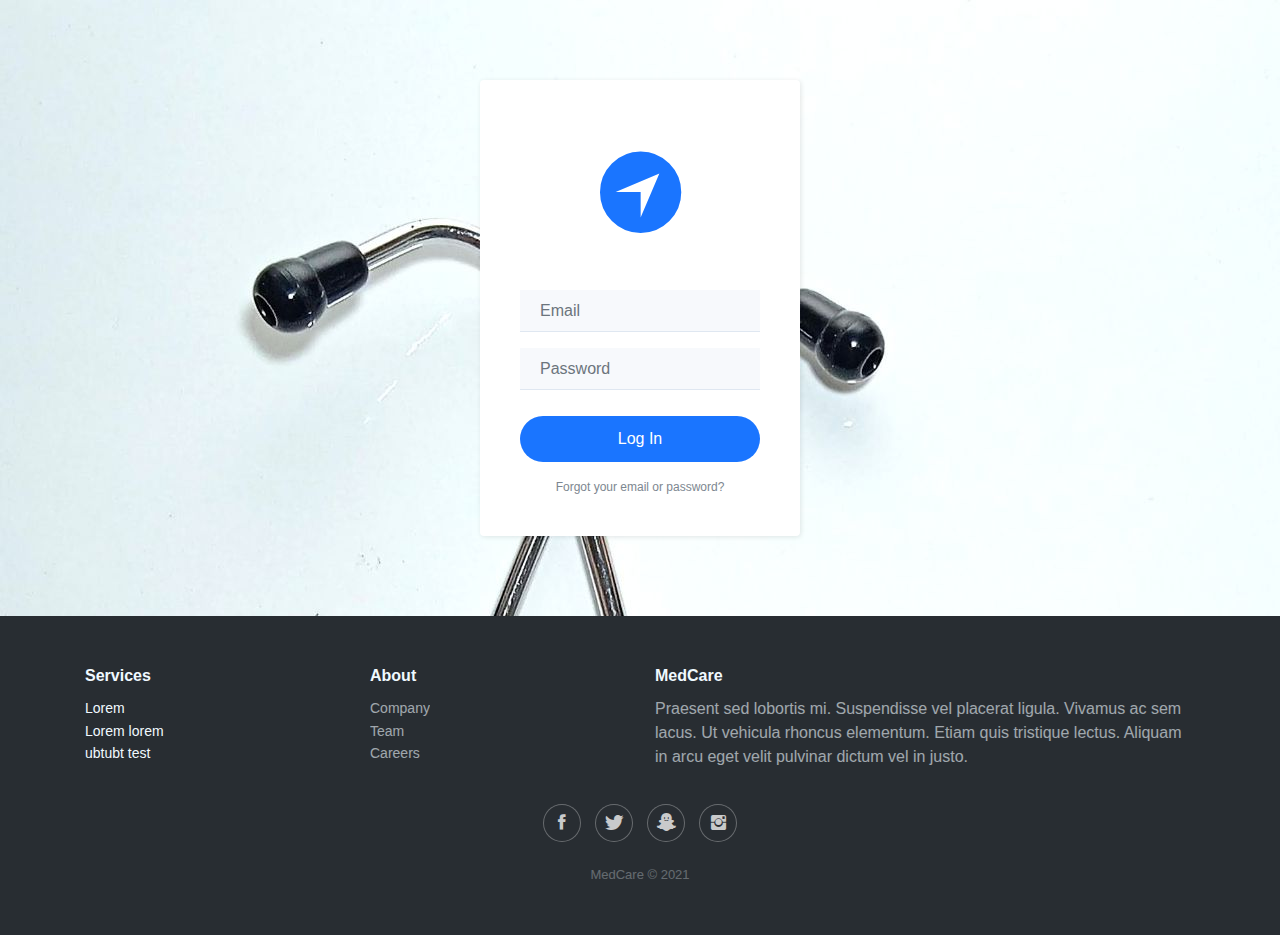
==== front/tt/index.html @ 880a4b4d "Add files via upload" ====
<!DOCTYPE html>
<html lang="en">

<head>
    <meta charset="utf-8">
    <meta name="viewport" content="width=device-width, initial-scale=1.0, shrink-to-fit=no">
    <title>login</title>
    <link rel="stylesheet" href="assets/bootstrap/css/bootstrap.min.css">
    <link rel="stylesheet" href="assets/fonts/ionicons.min.css">
    <link rel="stylesheet" href="assets/css/Footer-Dark.css">
    <link rel="stylesheet" href="assets/css/gradient-navbar-1.css">
    <link rel="stylesheet" href="assets/css/gradient-navbar.css">
    <link rel="stylesheet" href="assets/css/Login-Form-Clean.css">
    <link rel="stylesheet" href="assets/css/Login-Form-Dark.css">
    <link rel="stylesheet" href="assets/css/Registration-Form-with-Photo.css">
    <link rel="stylesheet" href="assets/css/styles.css">
</head>

<body>
    <section class="login-clean">
        <form method="post">
            <h2 class="sr-only">Login Form</h2>
            <div class="illustration"><i class="icon ion-ios-navigate"></i></div>
            <div class="form-group"><input class="form-control" type="email" name="email" placeholder="Email"></div>
            <div class="form-group"><input class="form-control" type="password" name="password" placeholder="Password"></div>
            <div class="form-group"><button class="btn btn-primary btn-block" type="submit">Log In</button></div><a class="forgot" href="#">Forgot your email or password?</a>
        </form>
    </section>
    <footer class="footer-dark">
        <div class="container">
            <div class="row">
                <div class="col-sm-6 col-md-3 item">
                    <h3>Services</h3>
                    <ul>
                        <li>Lorem</li>
                        <li>Lorem lorem&nbsp;</li>
                        <li>ubtubt test</li>
                    </ul>
                </div>
                <div class="col-sm-6 col-md-3 item">
                    <h3>About</h3>
                    <ul>
                        <li><a href="#">Company</a></li>
                        <li><a href="#">Team</a></li>
                        <li><a href="#">Careers</a></li>
                    </ul>
                </div>
                <div class="col-md-6 item text">
                    <h3>MedCare</h3>
                    <p>Praesent sed lobortis mi. Suspendisse vel placerat ligula. Vivamus ac sem lacus. Ut vehicula rhoncus elementum. Etiam quis tristique lectus. Aliquam in arcu eget velit pulvinar dictum vel in justo.</p>
                </div>
                <div class="col item social"><a href="#"><i class="icon ion-social-facebook"></i></a><a href="#"><i class="icon ion-social-twitter"></i></a><a href="#"><i class="icon ion-social-snapchat"></i></a><a href="#"><i class="icon ion-social-instagram"></i></a></div>
            </div>
            <p class="copyright">MedCare © 2021</p>
        </div>
    </footer>
    <script src="assets/js/jquery.min.js"></script>
    <script src="assets/bootstrap/js/bootstrap.min.js"></script>
</body>

</html>
---- front/tt/assets/css/Footer-Dark.css ----
.footer-dark {
  padding: 50px 0;
  color: #f0f9ff;
  background-color: #282d32;
}

.footer-dark h3 {
  margin-top: 0;
  margin-bottom: 12px;
  font-weight: bold;
  font-size: 16px;
}

.footer-dark ul {
  padding: 0;
  list-style: none;
  line-height: 1.6;
  font-size: 14px;
  margin-bottom: 0;
}

.footer-dark ul a {
  color: inherit;
  text-decoration: none;
  opacity: 0.6;
}

.footer-dark ul a:hover {
  opacity: 0.8;
}

@media (max-width:767px) {
  .footer-dark .item:not(.social) {
    text-align: center;
    padding-bottom: 20px;
  }
}

.footer-dark .item.text {
  margin-bottom: 36px;
}

@media (max-width:767px) {
  .footer-dark .item.text {
    margin-bottom: 0;
  }
}

.footer-dark .item.text p {
  opacity: 0.6;
  margin-bottom: 0;
}

.footer-dark .item.social {
  text-align: center;
}

@media (max-width:991px) {
  .footer-dark .item.social {
    text-align: center;
    margin-top: 20px;
  }
}

.footer-dark .item.social > a {
  font-size: 20px;
  width: 36px;
  height: 36px;
  line-height: 36px;
  display: inline-block;
  text-align: center;
  border-radius: 50%;
  box-shadow: 0 0 0 1px rgba(255,255,255,0.4);
  margin: 0 8px;
  color: #fff;
  opacity: 0.75;
}

.footer-dark .item.social > a:hover {
  opacity: 0.9;
}

.footer-dark .copyright {
  text-align: center;
  padding-top: 24px;
  opacity: 0.3;
  font-size: 13px;
  margin-bottom: 0;
}
---- front/tt/assets/css/gradient-navbar-1.css ----
#brand-logo {
  font-size: 34px;
}

#app-navbar {
  background: linear-gradient(120deg, #00e4d0, #5983e8);
}
---- front/tt/assets/css/gradient-navbar.css ----
#brand-logo {
  font-size: 34px;
}

#app-navbar {
  background: linear-gradient(120deg, #00e4d0, #5983e8);
}
---- front/tt/assets/css/Login-Form-Clean.css ----
.login-clean {
  background: #f1f7fc;
  padding: 80px 0;
}

.login-clean form {
  max-width: 320px;
  width: 90%;
  margin: 0 auto;
  background-color: #ffffff;
  padding: 40px;
  border-radius: 4px;
  color: #505e6c;
  box-shadow: 1px 1px 5px rgba(0,0,0,0.1);
}

.login-clean .illustration {
  text-align: center;
  padding: 0 0 20px;
  font-size: 100px;
  color: rgb(26, 117, 255);
}

.login-clean form .form-control {
  background: #f7f9fc;
  border: none;
  border-bottom: 1px solid #dfe7f1;
  border-radius: 0;
  box-shadow: none;
  outline: none;
  color: inherit;
  text-indent: 8px;
  height: 42px;
}

.login-clean form .btn-primary {
  background: #1a75ff;
  border: none;
  border-radius: 25px;
  padding: 11px;
  box-shadow: none;
  margin-top: 26px;
  text-shadow: none;
  outline: none !important;
}

.login-clean form .btn-primary:hover, .login-clean form .btn-primary:active {
  background: #1a75ff;
}

.login-clean form .btn-primary:active {
  transform: translateY(1px);
}

.login-clean form .forgot {
  display: block;
  text-align: center;
  font-size: 12px;
  color: #6f7a85;
  opacity: 0.9;
  text-decoration: none;
}

.login-clean form .forgot:hover, .login-clean form .forgot:active {
  opacity: 1;
  text-decoration: none;
}

.login-clean {
  background-image: url(../../assets/img/login-bg.jpg);
}
---- front/tt/assets/css/Login-Form-Dark.css ----
.login-dark {
  height: 1000px;
  background: #475d62 url(../../assets/img/star-sky.jpg);
  background-size: cover;
  position: relative;
}

.login-dark form {
  max-width: 320px;
  width: 90%;
  background-color: #1e2833;
  padding: 40px;
  border-radius: 4px;
  transform: translate(-50%, -50%);
  position: absolute;
  top: 50%;
  left: 50%;
  color: #fff;
  box-shadow: 3px 3px 4px rgba(0,0,0,0.2);
}

.login-dark .illustration {
  text-align: center;
  padding: 15px 0 20px;
  font-size: 100px;
  color: #2980ef;
}

.login-dark form .form-control {
  background: none;
  border: none;
  border-bottom: 1px solid #434a52;
  border-radius: 0;
  box-shadow: none;
  outline: none;
  color: inherit;
}

.login-dark form .btn-primary {
  background: #214a80;
  border: none;
  border-radius: 4px;
  padding: 11px;
  box-shadow: none;
  margin-top: 26px;
  text-shadow: none;
  outline: none;
}

.login-dark form .btn-primary:hover, .login-dark form .btn-primary:active {
  background: #214a80;
  outline: none;
}

.login-dark form .forgot {
  display: block;
  text-align: center;
  font-size: 12px;
  color: #6f7a85;
  opacity: 0.9;
  text-decoration: none;
}

.login-dark form .forgot:hover, .login-dark form .forgot:active {
  opacity: 1;
  text-decoration: none;
}

.login-dark form .btn-primary:active {
  transform: translateY(1px);
}

body {
  margin: 0;
  font-family: -apple-system,BlinkMacSystemFont,"Segoe UI",Roboto,"Helvetica Neue",Arial,"Noto Sans","Liberation Sans",sans-serif,"Apple Color Emoji","Segoe UI Emoji","Segoe UI Symbol","Noto Color Emoji";
  font-size: 1rem;
  font-weight: 400;
  line-height: 1.5;
  color: #212529;
  text-align: left;
  /*background-image: url(../../assets/img/star-sky.jpg);*/
  background-color: #fff;
}
---- front/tt/assets/css/Registration-Form-with-Photo.css ----
.register-photo {
  background: #f1f7fc;
  padding: 80px 0;
}

.register-photo .image-holder {
  display: table-cell;
  width: auto;
  background: url(../../assets/img/register-bg.jpg);
  background-size: cover;
}

.register-photo .form-container {
  display: table;
  max-width: 900px;
  width: 90%;
  margin: 0 auto;
  box-shadow: 1px 1px 5px rgba(0,0,0,0.1);
}

.register-photo form {
  display: table-cell;
  width: 400px;
  background-color: #ffffff;
  padding: 40px 60px;
  color: #505e6c;
}

@media (max-width:991px) {
  .register-photo form {
    padding: 40px;
  }
}

.register-photo form h2 {
  font-size: 24px;
  line-height: 1.5;
  margin-bottom: 30px;
}

.register-photo form .form-control {
  background: #f7f9fc;
  border: none;
  border-bottom: 1px solid #dfe7f1;
  border-radius: 0;
  box-shadow: none;
  outline: none;
  color: inherit;
  text-indent: 6px;
  height: 40px;
}

.register-photo form .form-check {
  font-size: 13px;
  line-height: 20px;
}

.register-photo form .btn-primary {
  background: #3333ff;
  border: none;
  border-radius: 25px;
  padding: 11px;
  box-shadow: none;
  margin-top: 35px;
  text-shadow: none;
  outline: none !important;
}

.register-photo form .btn-primary:hover, .register-photo form .btn-primary:active {
  background: #3333ff;
}

.register-photo form .btn-primary:active {
  transform: translateY(1px);
}

.register-photo form .already {
  display: block;
  text-align: center;
  font-size: 12px;
  color: #6f7a85;
  opacity: 0.9;
  text-decoration: none;
}
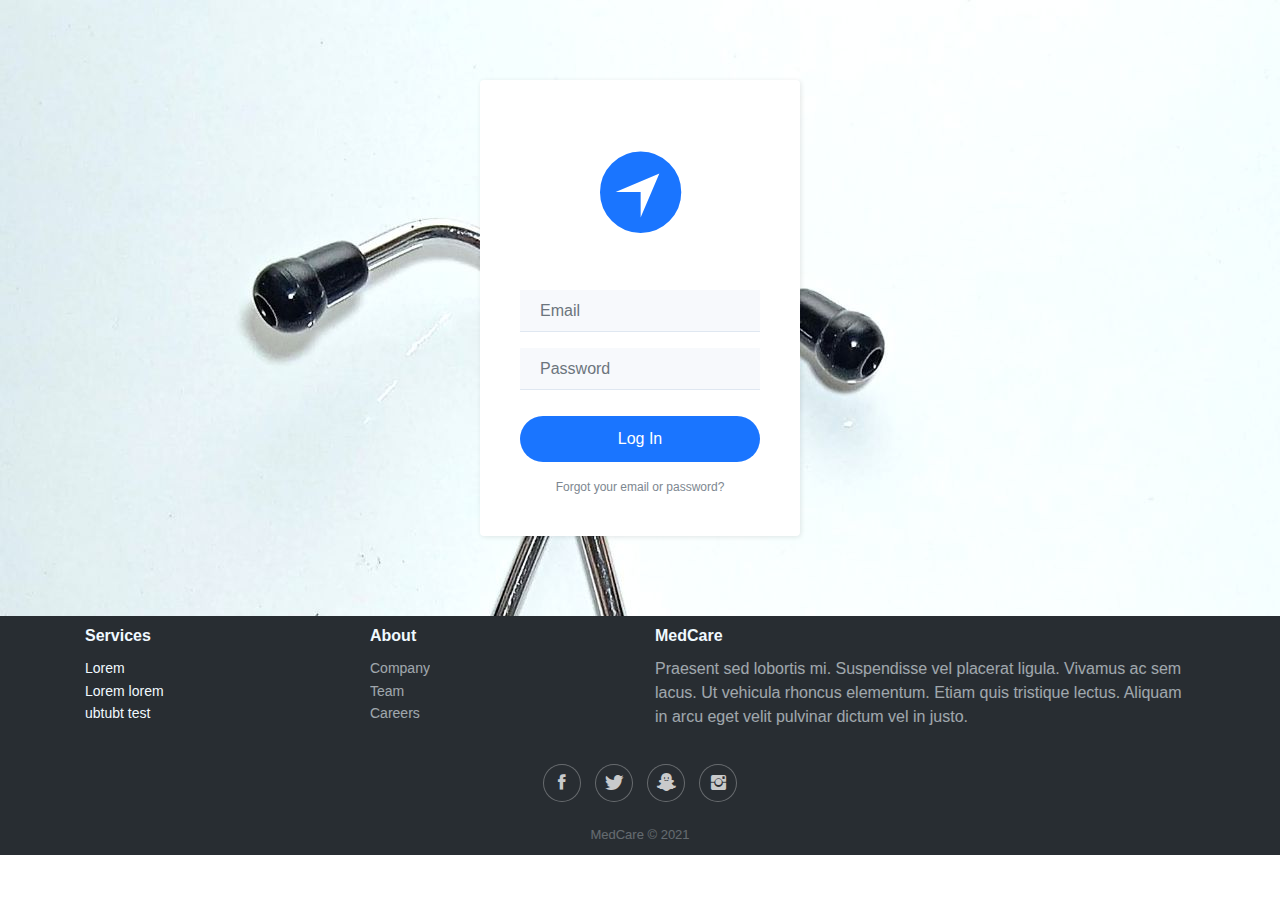
==== commit 1edd89d3: "addDep*" ====
--- a/front/tt/index.html
+++ b/front/tt/index.html
@@ -4,7 +4,7 @@
 <head>
     <meta charset="utf-8">
     <meta name="viewport" content="width=device-width, initial-scale=1.0, shrink-to-fit=no">
-    <title>login</title>
+    <title>MedNotes - LogIn</title>
     <link rel="stylesheet" href="assets/bootstrap/css/bootstrap.min.css">
     <link rel="stylesheet" href="assets/fonts/ionicons.min.css">
     <link rel="stylesheet" href="assets/css/Footer-Dark.css">
@@ -14,16 +14,17 @@
     <link rel="stylesheet" href="assets/css/Login-Form-Dark.css">
     <link rel="stylesheet" href="assets/css/Registration-Form-with-Photo.css">
     <link rel="stylesheet" href="assets/css/styles.css">
+    
 </head>
 
 <body>
     <section class="login-clean">
         <form method="post">
             <h2 class="sr-only">Login Form</h2>
-            <div class="illustration"><i class="icon ion-ios-navigate"></i></div>
-            <div class="form-group"><input class="form-control" type="email" name="email" placeholder="Email"></div>
-            <div class="form-group"><input class="form-control" type="password" name="password" placeholder="Password"></div>
-            <div class="form-group"><button class="btn btn-primary btn-block" type="submit">Log In</button></div><a class="forgot" href="#">Forgot your email or password?</a>
+            <div  class="illustration"><i class="icon ion-ios-navigate"></i></div>
+            <div  class="form-group"><input id = "email" class="form-control" type="email" name="email" placeholder="Email"></div>
+            <div class="form-group"><input id="password" class="form-control" type="password" name="password" placeholder="Password"></div>
+            <div  class="form-group"><button id = "submit" class="btn btn-primary btn-block" type="submit">Log In</button></div><a class="forgot" href="#">Forgot your email or password?</a>
         </form>
     </section>
     <footer class="footer-dark">
@@ -56,6 +57,7 @@
     </footer>
     <script src="assets/js/jquery.min.js"></script>
     <script src="assets/bootstrap/js/bootstrap.min.js"></script>
+    <script src="front-back/logInjs.js"></script>
 </body>
 
 </html>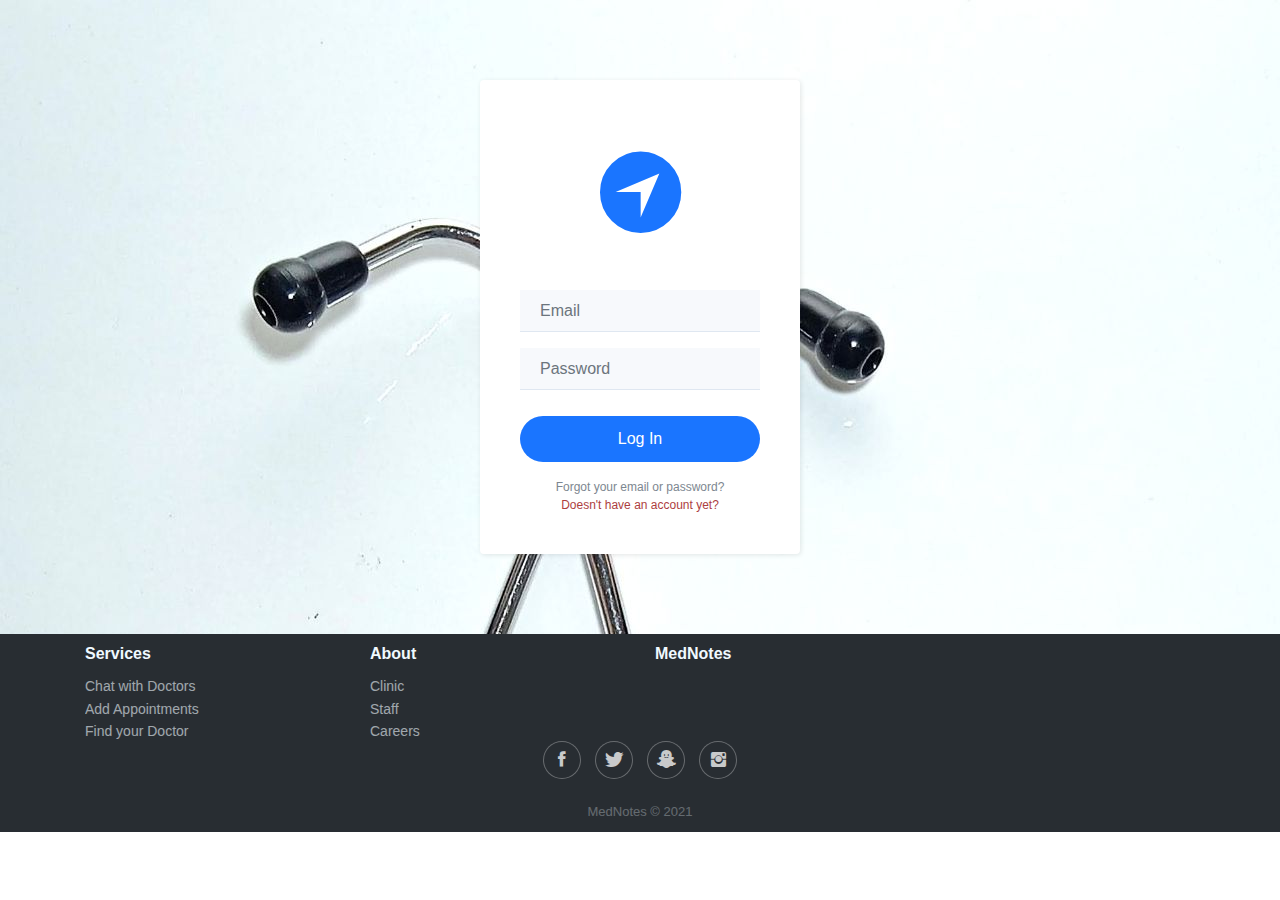
==== commit d92fd0b2: "AllConnectionsDone" ====
--- a/front/tt/index.html
+++ b/front/tt/index.html
@@ -25,6 +25,8 @@
             <div  class="form-group"><input id = "email" class="form-control" type="email" name="email" placeholder="Email"></div>
             <div class="form-group"><input id="password" class="form-control" type="password" name="password" placeholder="Password"></div>
             <div  class="form-group"><button id = "submit" class="btn btn-primary btn-block" type="submit">Log In</button></div><a class="forgot" href="#">Forgot your email or password?</a>
+            <a style="color: brown;"class="forgot" href="register.html">Doesn't have an account yet?</a>
+            
         </form>
     </section>
     <footer class="footer-dark">
@@ -33,31 +35,35 @@
                 <div class="col-sm-6 col-md-3 item">
                     <h3>Services</h3>
                     <ul>
-                        <li>Lorem</li>
-                        <li>Lorem lorem&nbsp;</li>
-                        <li>ubtubt test</li>
-                    </ul>
+                        <li><a href="#">Chat with Doctors</a></li>
+                        <li><a href="#">Add Appointments</a></li>
+                        <li><a href="#">Find your Doctor</a></li>
                 </div>
                 <div class="col-sm-6 col-md-3 item">
                     <h3>About</h3>
                     <ul>
-                        <li><a href="#">Company</a></li>
-                        <li><a href="#">Team</a></li>
+                        <li><a href="#">Clinic</a></li>
+                        <li><a href="#">Staff</a></li>
                         <li><a href="#">Careers</a></li>
                     </ul>
                 </div>
                 <div class="col-md-6 item text">
-                    <h3>MedCare</h3>
-                    <p>Praesent sed lobortis mi. Suspendisse vel placerat ligula. Vivamus ac sem lacus. Ut vehicula rhoncus elementum. Etiam quis tristique lectus. Aliquam in arcu eget velit pulvinar dictum vel in justo.</p>
-                </div>
+                    <h3>MedNotes</h3>
+                    <p id="emailiKlinikes"></p>
+                    <p id="telefoniKlinikes"></p>
+                    <p id="adresaKlinikes"></p>
+                    <p id="nrPartKlinikes"></p>  </div>
                 <div class="col item social"><a href="#"><i class="icon ion-social-facebook"></i></a><a href="#"><i class="icon ion-social-twitter"></i></a><a href="#"><i class="icon ion-social-snapchat"></i></a><a href="#"><i class="icon ion-social-instagram"></i></a></div>
             </div>
-            <p class="copyright">MedCare © 2021</p>
+            <p class="copyright">MedNotes © 2021</p>
         </div>
     </footer>
     <script src="assets/js/jquery.min.js"></script>
     <script src="assets/bootstrap/js/bootstrap.min.js"></script>
     <script src="front-back/logInjs.js"></script>
+    <script>
+        window.onload=footeriMedNotes();
+    </script>
 </body>
 
 </html>